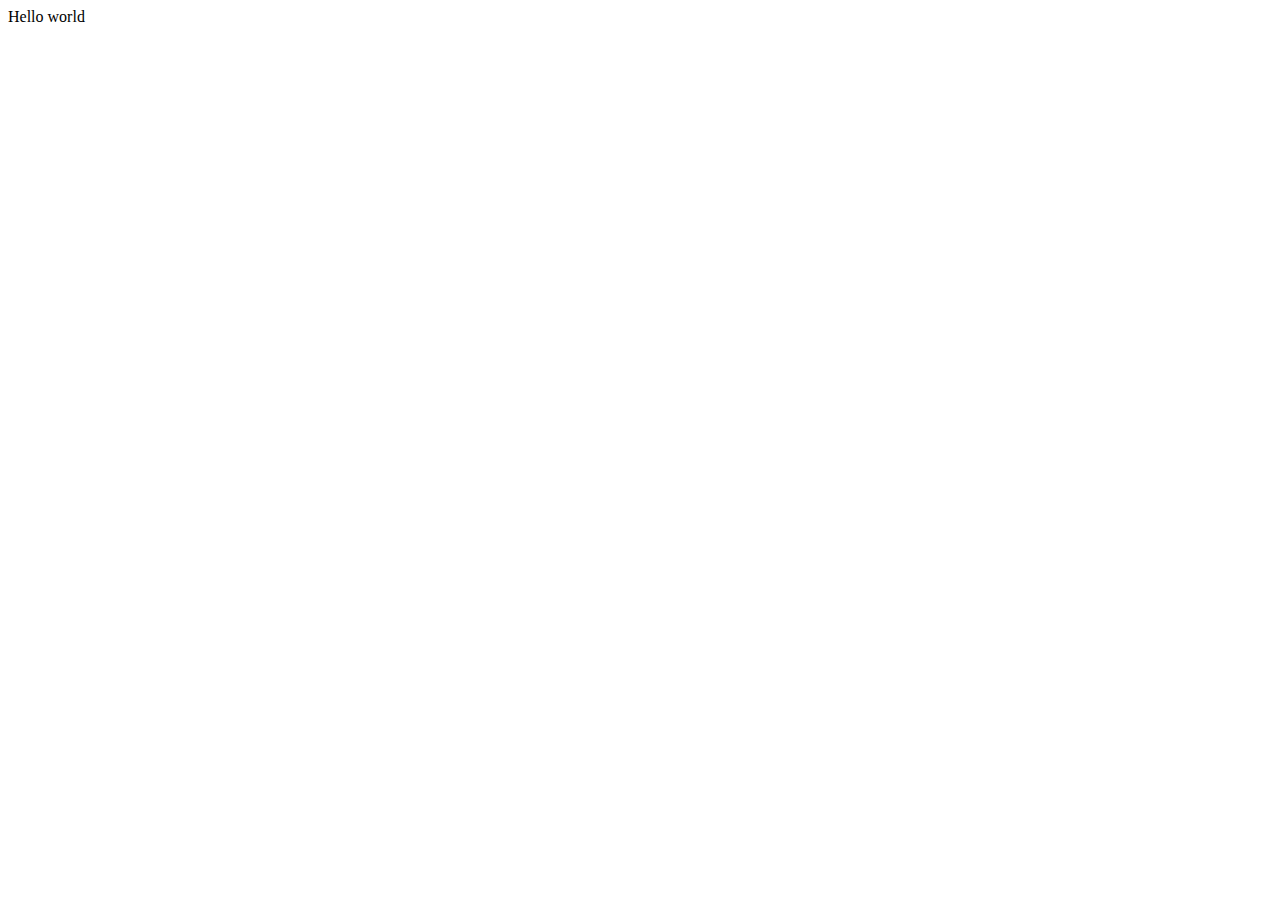
==== online-zoo/index.html @ b56c7d09 "fix: add pug + scss structure" ====
<!DOCTYPE html><html lang="en"><head><meta charset="UTF-8"><meta http-equiv="X-UA-Compatible" content="IE=edge"><meta name="viewport" content="width=device-width, initial-scale=1.0"><title>PetStory</title></head><body><div class="hello">Hello world</div></body></html>
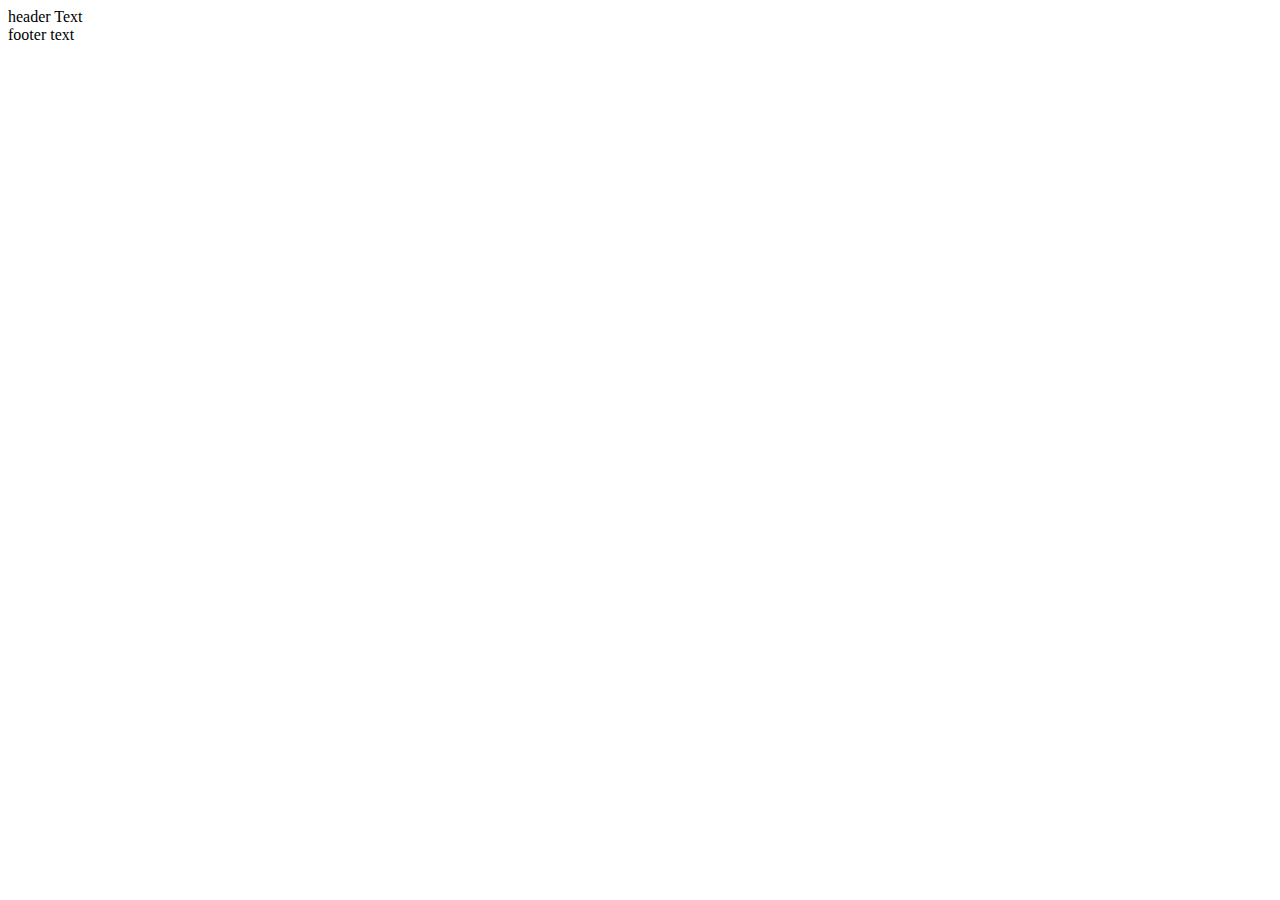
==== commit 3a5c3f9b: "feat: create header" ====
--- a/online-zoo/index.html
+++ b/online-zoo/index.html
@@ -1 +1 @@
-<!DOCTYPE html><html lang="en"><head><meta charset="UTF-8"><meta http-equiv="X-UA-Compatible" content="IE=edge"><meta name="viewport" content="width=device-width, initial-scale=1.0"><title>PetStory</title></head><body><div class="hello">Hello world</div></body></html>+<!DOCTYPE html><html lang="en"><head><meta charset="UTF-8"><meta http-equiv="X-UA-Compatible" content="IE=edge"><meta name="viewport" content="width=device-width, initial-scale=1.0"><title>PetStory</title></head><body><header><div>header Text</div></header><footer><div>footer text</div></footer></body></html>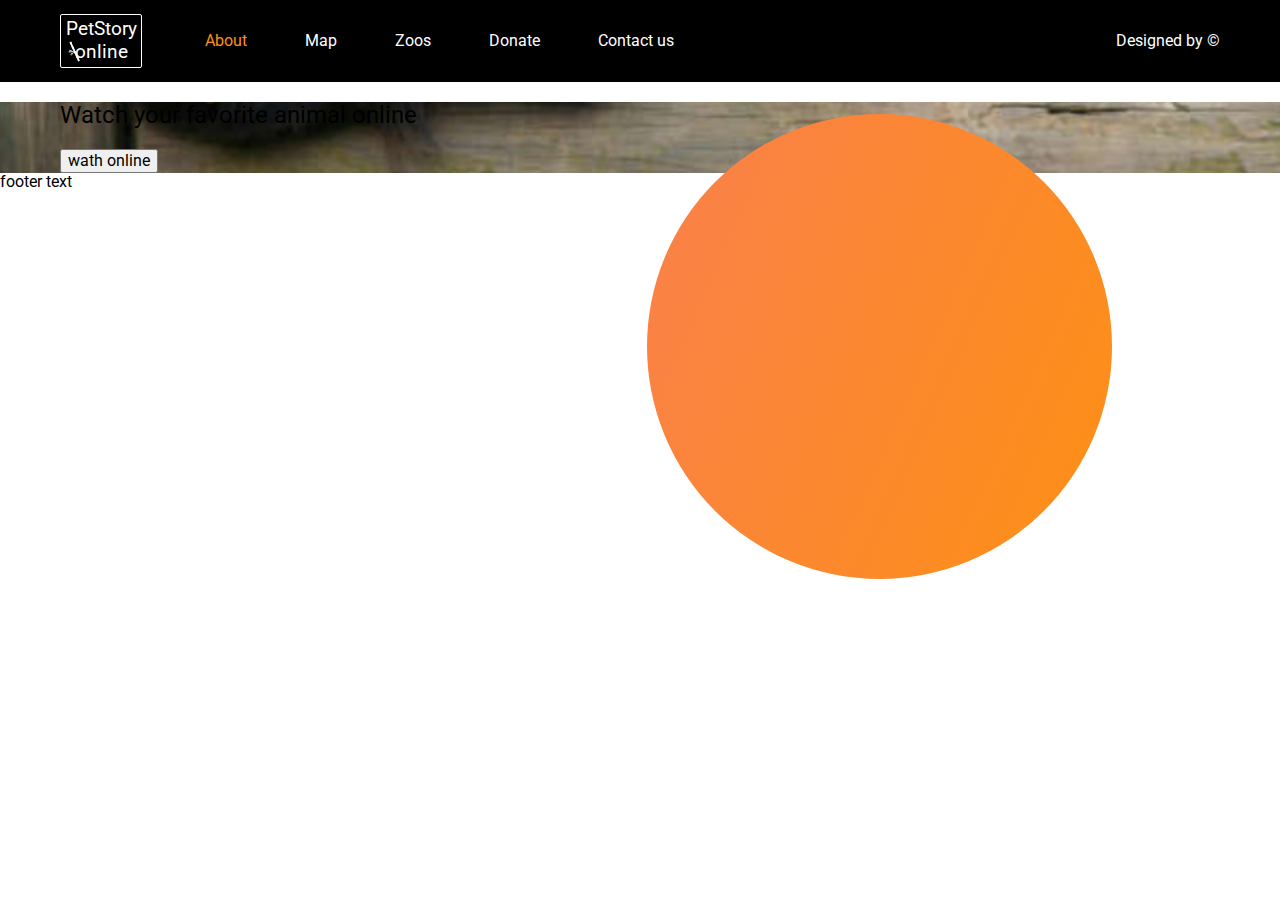
==== commit d8e5a91a: "feat: add links to header" ====
--- a/online-zoo/index.html
+++ b/online-zoo/index.html
@@ -1 +1 @@
-<!DOCTYPE html><html lang="en"><head><meta charset="UTF-8"><meta http-equiv="X-UA-Compatible" content="IE=edge"><meta name="viewport" content="width=device-width, initial-scale=1.0"><title>PetStory</title></head><body><header><div>header Text</div></header><footer><div>footer text</div></footer></body></html>+<!DOCTYPE html><html lang="en"><head><meta charset="UTF-8"><meta http-equiv="X-UA-Compatible" content="IE=edge"><meta name="viewport" content="width=device-width, initial-scale=1.0"><title>PetStory</title><link rel="stylesheet" href="/online-zoo/styles/normalize.css"><link rel="stylesheet" href="/online-zoo/styles/style.min.css"></head><body><header class="header"><div class="header-container"><h1 class="logo"><a class="logo-link" href="/online-zoo/index.html"> PetStory online</a></h1><nav class="nav"><ul class="nav-list"><li class="nav-item"><a class="nav-link active-nav-link" href="/online-zoo/pages/main/main.html">About</a></li><li class="nav-item"><a class="nav-link" href="">Map</a></li><li class="nav-item"><a class="nav-link" href="">Zoos</a></li><li class="nav-item"><a class="nav-link" href="/online-zoo/pages/donate/donate.html">Donate</a></li><li class="nav-item"><a class="nav-link" href="">Contact us</a></li></ul></nav><a class="designed-link" href="https://www.figma.com/file/jfEFwkXVj1WRq7sUHDr8os/PetStory-online" target="_blank">Designed by ©</a></div></header><main class="main"><section class="main-screen"><div class="container"><div class="back-circle"></div><h2 class="promo">Watch your favorite animal online</h2><button class="btn">wath online</button></div></section></main><footer><div>footer text</div></footer></body></html>--- a/online-zoo/styles/style.min.css
+++ b/online-zoo/styles/style.min.css
@@ -0,0 +1 @@
+@import"https://fonts.googleapis.com/css2?family=Roboto:wght@300;400;500;700&display=swap";.header{background-color:#000;color:#fff}.header-container{display:flex;align-items:center;max-width:1160px;margin:0 auto}.logo{position:relative;max-width:82px;margin:14px 0;margin-right:63px;padding:3px 4.5px;border:1px solid #fff;border-radius:2px;font-size:19px;line-height:120%;text-align:center;background-image:url(../assets/img/bamboo.svg);background-repeat:no-repeat;background-position:left 7px bottom 5px}.logo .logo-link{text-decoration:none;color:#fff}.logo .logo-link::after{position:absolute;content:"";top:0;bottom:0;right:0;left:0}.nav-list{display:flex;list-style:none;padding:0;margin:0}.nav-list .nav-item{margin-right:58px}.nav-list .nav-link{text-decoration:none;color:#fff}.nav-list .nav-link.active-nav-link{color:#fe9013}.nav-list .nav-link:active{color:#fe9013}.designed-link{flex-grow:1;text-align:right;text-decoration:none;color:#fff}.designed-link:active{color:#fe9013}.main-screen{background-image:url(../assets/img/GiantPanda.jpg);background-repeat:no-repeat;background-position:center bottom}.main-screen .container{margin:0 auto;max-width:1160px;position:relative}.main-screen .back-circle{position:absolute;width:465px;height:465px;border-radius:50%;right:108px;top:12px;background:linear-gradient(113.96deg, #F9804B 1.49%, #FE9013 101.44%)}*{font-family:"Roboto",sans-serif;font-style:normal;font-weight:400;box-sizing:border-box}/*# sourceMappingURL=style.min.css.map */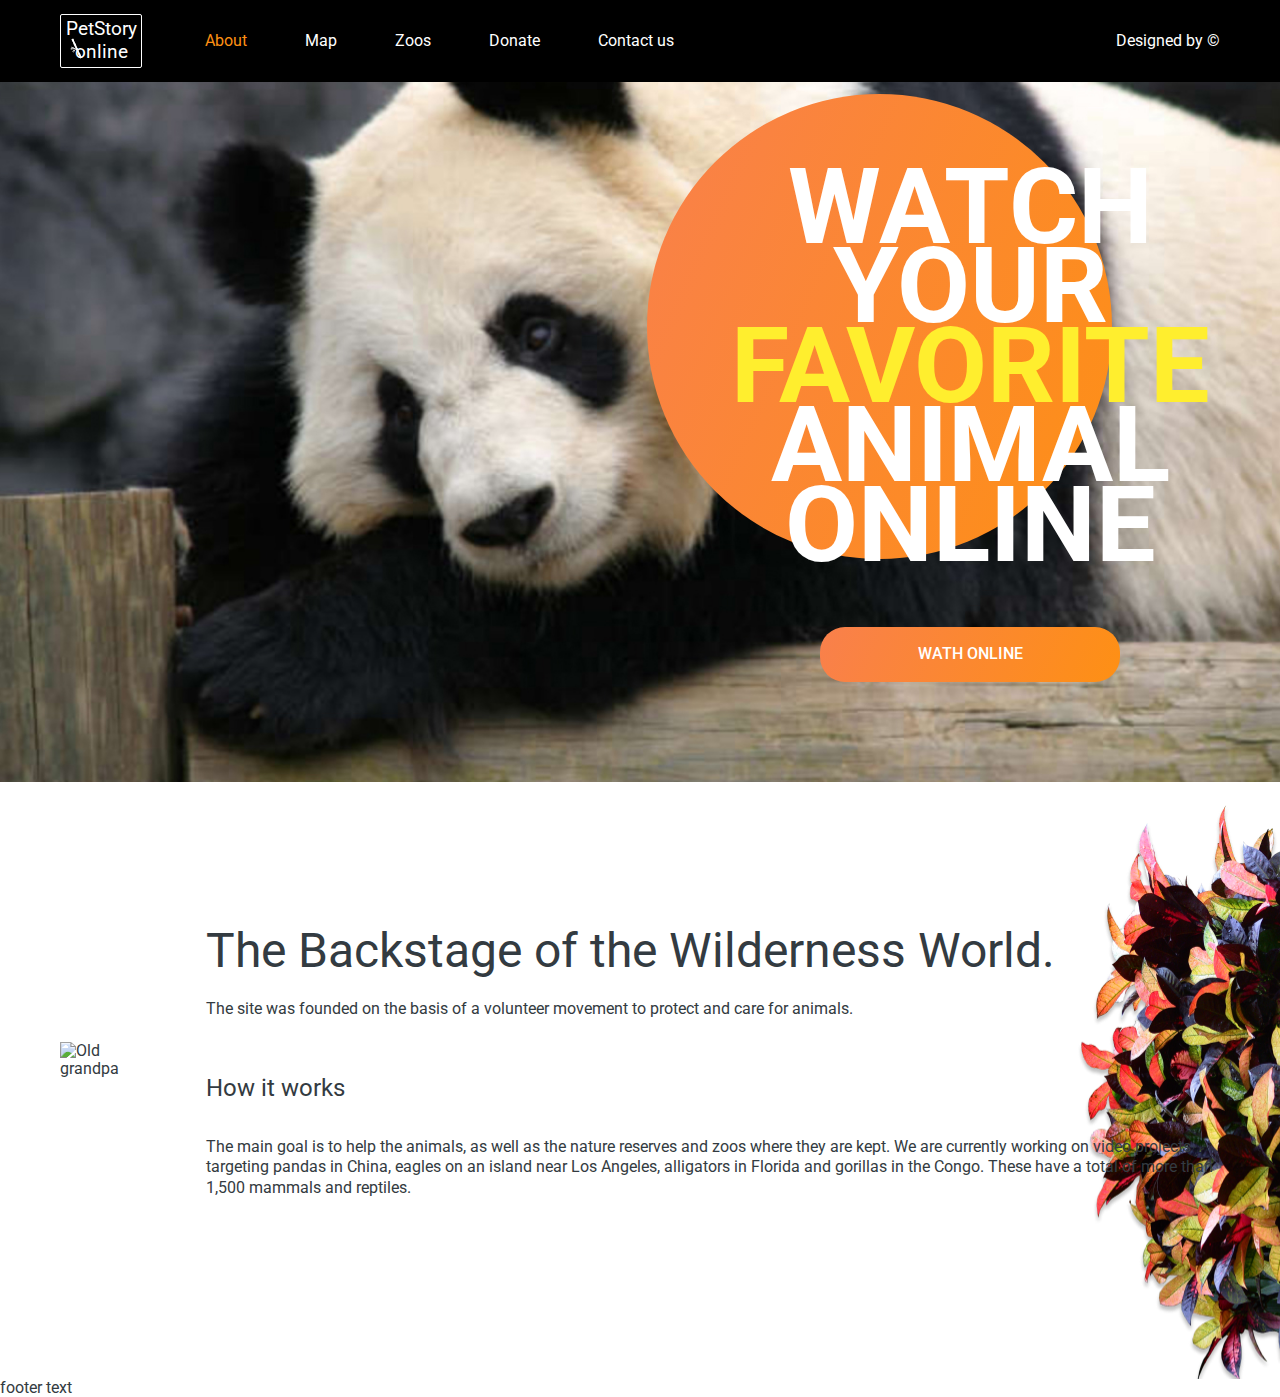
==== commit de7a898e: "feat: add history block" ====
--- a/online-zoo/index.html
+++ b/online-zoo/index.html
@@ -1 +1 @@
-<!DOCTYPE html><html lang="en"><head><meta charset="UTF-8"><meta http-equiv="X-UA-Compatible" content="IE=edge"><meta name="viewport" content="width=device-width, initial-scale=1.0"><title>PetStory</title><link rel="stylesheet" href="/online-zoo/styles/normalize.css"><link rel="stylesheet" href="/online-zoo/styles/style.min.css"></head><body><header class="header"><div class="header-container"><h1 class="logo"><a class="logo-link" href="/online-zoo/index.html"> PetStory online</a></h1><nav class="nav"><ul class="nav-list"><li class="nav-item"><a class="nav-link active-nav-link" href="/online-zoo/pages/main/main.html">About</a></li><li class="nav-item"><a class="nav-link" href="">Map</a></li><li class="nav-item"><a class="nav-link" href="">Zoos</a></li><li class="nav-item"><a class="nav-link" href="/online-zoo/pages/donate/donate.html">Donate</a></li><li class="nav-item"><a class="nav-link" href="">Contact us</a></li></ul></nav><a class="designed-link" href="https://www.figma.com/file/jfEFwkXVj1WRq7sUHDr8os/PetStory-online" target="_blank">Designed by ©</a></div></header><main class="main"><section class="main-screen"><div class="container"><div class="back-circle"></div><h2 class="promo">Watch your favorite animal online</h2><button class="btn">wath online</button></div></section></main><footer><div>footer text</div></footer></body></html>+<!DOCTYPE html><html lang="en"><head><meta charset="UTF-8"><meta http-equiv="X-UA-Compatible" content="IE=edge"><meta name="viewport" content="width=device-width, initial-scale=1.0"><title>PetStory</title><link rel="stylesheet" href="/online-zoo/styles/normalize.css"><link rel="stylesheet" href="/online-zoo/styles/style.min.css"></head><body><header class="header"><div class="header-container"><h1 class="logo"><a class="logo-link" href="/online-zoo/index.html"> PetStory online</a></h1><nav class="nav"><ul class="nav-list"><li class="nav-item"><a class="nav-link active-nav-link" href="/online-zoo/pages/main/main.html">About</a></li><li class="nav-item"><a class="nav-link" href="">Map</a></li><li class="nav-item"><a class="nav-link" href="">Zoos</a></li><li class="nav-item"><a class="nav-link" href="/online-zoo/pages/donate/donate.html">Donate</a></li><li class="nav-item"><a class="nav-link" href="">Contact us</a></li></ul></nav><a class="designed-link" href="https://www.figma.com/file/jfEFwkXVj1WRq7sUHDr8os/PetStory-online" target="_blank">Designed by ©</a></div></header><main class="main"><section class="main-screen"><div class="container"><div class="back-circle"></div><div class="right-side"><h2 class="promo">Watch your <span class="extra-promo">favorite</span> animal online</h2><button class="btn">wath online</button></div></div></section><section class="history-screen"><div class="container"><img class="history-img flex-elem" src="" alt="Old grandpa"><div class="description flex-elem"><h2>The Backstage of the Wilderness World.</h2><p>The site was founded on the basis of a volunteer movement to protect and care for animals.</p><h3>How it works</h3><p>The main goal is to help the animals, as well as the nature reserves and zoos where they are kept. We are currently working on video projects targeting pandas in China, eagles on an island near Los Angeles, alligators in Florida and gorillas in the Congo. These have a total of more than 1,500 mammals and reptiles.</p></div></div></section></main><footer><div>footer text</div></footer></body></html>--- a/online-zoo/styles/style.min.css
+++ b/online-zoo/styles/style.min.css
@@ -1 +1 @@
-@import"https://fonts.googleapis.com/css2?family=Roboto:wght@300;400;500;700&display=swap";.header{background-color:#000;color:#fff}.header-container{display:flex;align-items:center;max-width:1160px;margin:0 auto}.logo{position:relative;max-width:82px;margin:14px 0;margin-right:63px;padding:3px 4.5px;border:1px solid #fff;border-radius:2px;font-size:19px;line-height:120%;text-align:center;background-image:url(../assets/img/bamboo.svg);background-repeat:no-repeat;background-position:left 7px bottom 5px}.logo .logo-link{text-decoration:none;color:#fff}.logo .logo-link::after{position:absolute;content:"";top:0;bottom:0;right:0;left:0}.nav-list{display:flex;list-style:none;padding:0;margin:0}.nav-list .nav-item{margin-right:58px}.nav-list .nav-link{text-decoration:none;color:#fff}.nav-list .nav-link.active-nav-link{color:#fe9013}.nav-list .nav-link:active{color:#fe9013}.designed-link{flex-grow:1;text-align:right;text-decoration:none;color:#fff}.designed-link:active{color:#fe9013}.main-screen{background-image:url(../assets/img/GiantPanda.jpg);background-repeat:no-repeat;background-position:center bottom}.main-screen .container{margin:0 auto;max-width:1160px;position:relative}.main-screen .back-circle{position:absolute;width:465px;height:465px;border-radius:50%;right:108px;top:12px;background:linear-gradient(113.96deg, #F9804B 1.49%, #FE9013 101.44%)}*{font-family:"Roboto",sans-serif;font-style:normal;font-weight:400;box-sizing:border-box}/*# sourceMappingURL=style.min.css.map */+@import"https://fonts.googleapis.com/css2?family=Roboto:wght@300;400;500;700&display=swap";.header{background-color:#000;color:#fff}.header-container{display:flex;align-items:center;max-width:1160px;margin:0 auto}.logo{position:relative;max-width:82px;margin:14px 0;margin-right:63px;padding:3px 4.5px;border:1px solid #fff;border-radius:2px;font-size:19px;line-height:120%;text-align:center;background-image:url(../assets/img/bamboo.svg);background-repeat:no-repeat;background-position:left 9px bottom 8px}.logo .logo-link{text-decoration:none;color:#fff}.logo .logo-link::after{position:absolute;content:"";top:0;bottom:0;right:0;left:0}.nav-list{display:flex;list-style:none;padding:0;margin:0}.nav-list .nav-item{margin-right:58px}.nav-list .nav-link{text-decoration:none;color:#fff}.nav-list .nav-link.active-nav-link{color:#fe9013}.nav-list .nav-link:active{color:#fe9013}.designed-link{flex-grow:1;text-align:right;text-decoration:none;color:#fff}.designed-link:active{color:#fe9013}.main-screen{background-image:url(../assets/img/GiantPanda.jpg);background-repeat:no-repeat;background-position:center bottom;background-size:cover}.main-screen .container{margin:0 auto;padding-top:86px;max-width:1160px;position:relative}.main-screen .back-circle{position:absolute;width:465px;height:465px;border-radius:50%;right:108px;top:12px;background:linear-gradient(113.96deg, #F9804B 1.49%, #FE9013 101.44%)}.main-screen .right-side{margin:0 0 0 auto;width:500px;display:flex;flex-direction:column;align-items:center}.main-screen .promo{margin:0;margin-bottom:62px;position:relative;font-weight:700;font-size:106px;line-height:75%;text-align:center;text-transform:uppercase;color:#fff}.main-screen .promo .extra-promo{color:#ffee2e;font-weight:700}.main-screen .btn{width:300px;margin-bottom:100px;padding:16px;background:linear-gradient(113.96deg, #F9804B 1.49%, #FE9013 101.44%);border:none;border-radius:25px;font-weight:500;font-size:16px;line-height:140%;text-transform:uppercase;color:#fff}.main-screen .btn:hover{cursor:pointer;background:#e47209}.main-screen .btn:active{background:#4b9200}.main-screen .btn:disabled{background:#767474}.history-screen{background-image:url(../assets/img/flower_foto1.png);background-repeat:no-repeat;background-position:right 12px;background-size:auto;padding:140px 0 180px 0}.history-screen .container{margin:0 auto;max-width:1160px;display:flex;justify-content:space-between;align-items:center}.history-screen .history-img{max-width:609px;margin-right:87px}.history-screen .description h2{margin:0;margin-bottom:20px;font-size:48px;line-height:120%}.history-screen .description p{margin:0;font-size:16px;line-height:130%}.history-screen .description p.more-text{line-height:140%}.history-screen .description h3{margin:0;margin-top:54px;margin-bottom:34px;font-size:24px;line-height:120%}*{font-family:"Roboto",sans-serif;font-style:normal;font-weight:400;color:#333b41;box-sizing:border-box}/*# sourceMappingURL=style.min.css.map */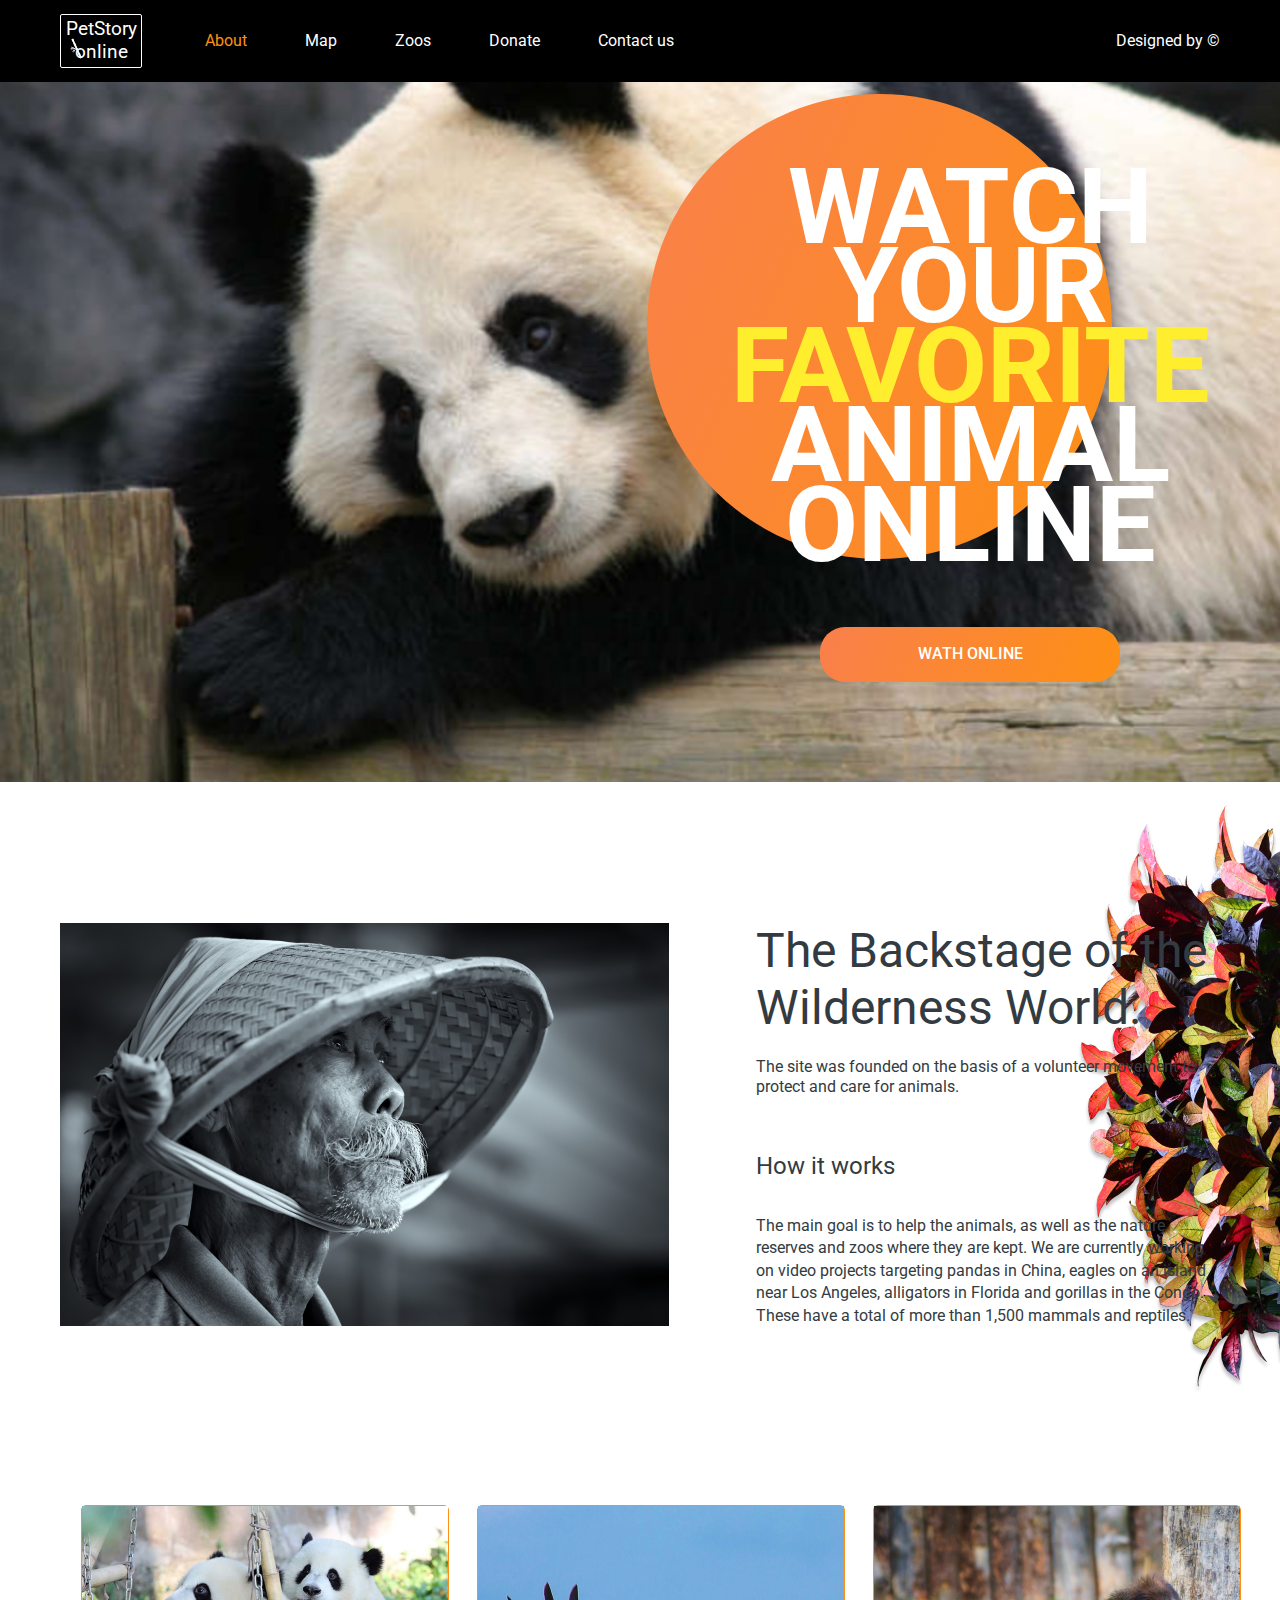
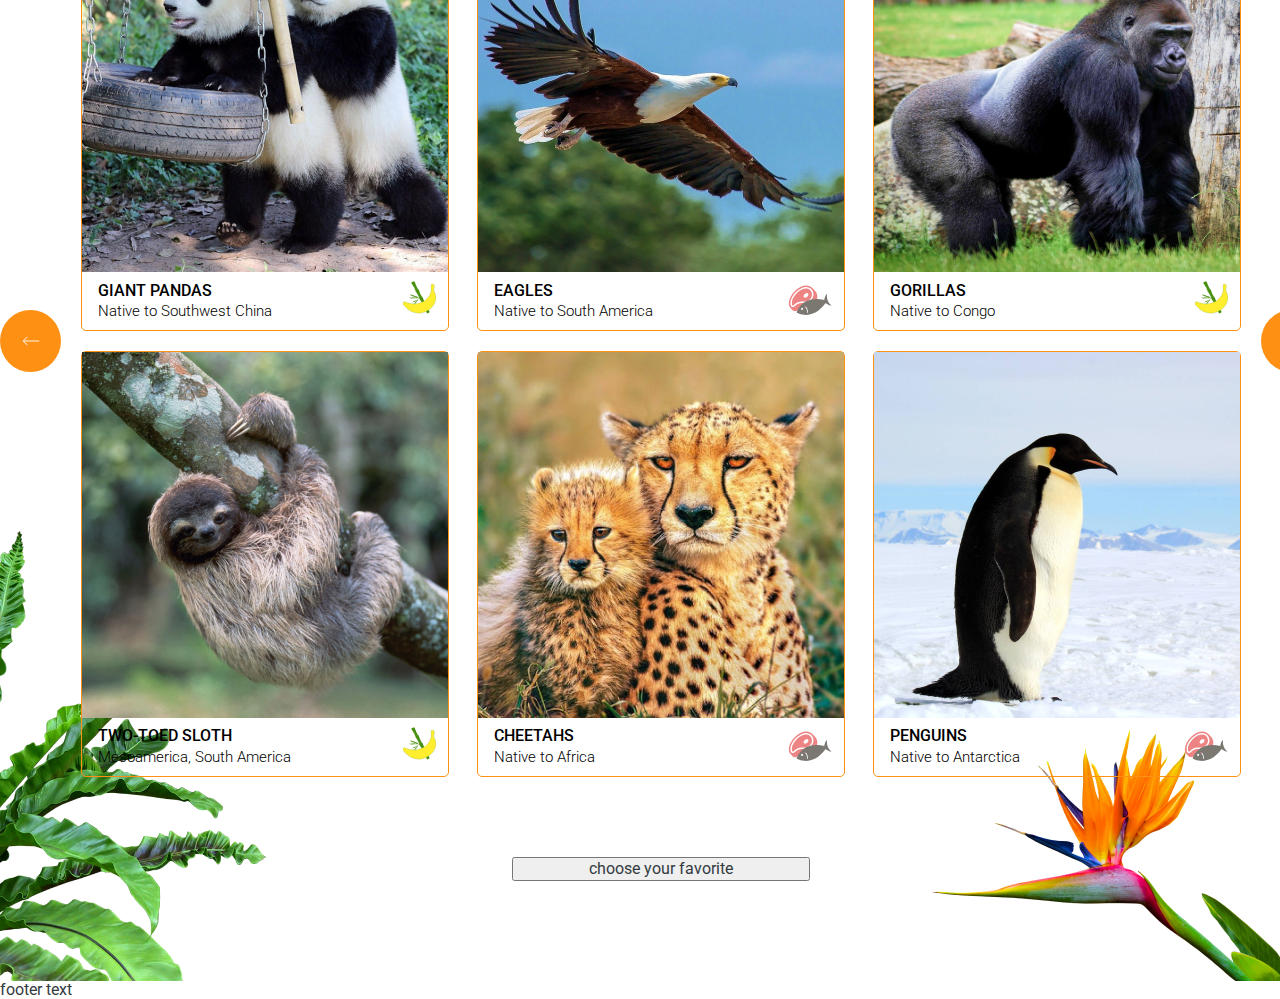
==== commit 3933d6a3: "feat: create pick & feed section" ====
--- a/online-zoo/index.html
+++ b/online-zoo/index.html
@@ -1 +1 @@
-<!DOCTYPE html><html lang="en"><head><meta charset="UTF-8"><meta http-equiv="X-UA-Compatible" content="IE=edge"><meta name="viewport" content="width=device-width, initial-scale=1.0"><title>PetStory</title><link rel="stylesheet" href="/online-zoo/styles/normalize.css"><link rel="stylesheet" href="/online-zoo/styles/style.min.css"></head><body><header class="header"><div class="header-container"><h1 class="logo"><a class="logo-link" href="/online-zoo/index.html"> PetStory online</a></h1><nav class="nav"><ul class="nav-list"><li class="nav-item"><a class="nav-link active-nav-link" href="/online-zoo/pages/main/main.html">About</a></li><li class="nav-item"><a class="nav-link" href="">Map</a></li><li class="nav-item"><a class="nav-link" href="">Zoos</a></li><li class="nav-item"><a class="nav-link" href="/online-zoo/pages/donate/donate.html">Donate</a></li><li class="nav-item"><a class="nav-link" href="">Contact us</a></li></ul></nav><a class="designed-link" href="https://www.figma.com/file/jfEFwkXVj1WRq7sUHDr8os/PetStory-online" target="_blank">Designed by ©</a></div></header><main class="main"><section class="main-screen"><div class="container"><div class="back-circle"></div><div class="right-side"><h2 class="promo">Watch your <span class="extra-promo">favorite</span> animal online</h2><button class="btn">wath online</button></div></div></section><section class="history-screen"><div class="container"><img class="history-img flex-elem" src="" alt="Old grandpa"><div class="description flex-elem"><h2>The Backstage of the Wilderness World.</h2><p>The site was founded on the basis of a volunteer movement to protect and care for animals.</p><h3>How it works</h3><p>The main goal is to help the animals, as well as the nature reserves and zoos where they are kept. We are currently working on video projects targeting pandas in China, eagles on an island near Los Angeles, alligators in Florida and gorillas in the Congo. These have a total of more than 1,500 mammals and reptiles.</p></div></div></section></main><footer><div>footer text</div></footer></body></html>+<!DOCTYPE html><html lang="en"><head><meta charset="UTF-8"><meta http-equiv="X-UA-Compatible" content="IE=edge"><meta name="viewport" content="width=device-width, initial-scale=1.0"><title>PetStory</title><link rel="stylesheet" href="/online-zoo/styles/normalize.css"><link rel="stylesheet" href="/online-zoo/styles/style.min.css"></head><body><header class="header"><div class="header-container"><h1 class="logo"><a class="logo-link" href="/online-zoo/index.html"> PetStory online</a></h1><nav class="nav"><ul class="nav-list"><li class="nav-item"><a class="nav-link active-nav-link" href="/online-zoo/pages/main/main.html">About</a></li><li class="nav-item"><a class="nav-link" href="">Map</a></li><li class="nav-item"><a class="nav-link" href="">Zoos</a></li><li class="nav-item"><a class="nav-link" href="/online-zoo/pages/donate/donate.html">Donate</a></li><li class="nav-item"><a class="nav-link" href="">Contact us</a></li></ul></nav><a class="designed-link" href="https://www.figma.com/file/jfEFwkXVj1WRq7sUHDr8os/PetStory-online" target="_blank">Designed by ©</a></div></header><main class="main"><section class="main-screen"><div class="container"><div class="back-circle"></div><div class="right-side"><h2 class="promo">Watch your <span class="extra-promo">favorite</span> animal online</h2><button class="btn">wath online</button></div></div></section><section class="history-screen"><div class="container"><img class="history-img" src="/online-zoo/assets/img/grandpa.jpg" alt="Old grandpa"><div class="description"><h2>The Backstage of the Wilderness World.</h2><p>The site was founded on the basis of a volunteer movement to protect and care for animals.</p><h3>How it works</h3><p class="more-text">The main goal is to help the animals, as well as the nature reserves and zoos where they are kept. We are currently working on video projects targeting pandas in China, eagles on an island near Los Angeles, alligators in Florida and gorillas in the Congo. These have a total of more than 1,500 mammals and reptiles.</p></div></div></section><section class="pets"><div class="left-back-img"></div><div class="right-back-img"></div><div class="container"><div class="pets-slider"><button class="left-slider-arrow slider-arrow"></button><ul class="pets-list"><li class="pet-card"><img class="pet-img pet-img-1" src="/online-zoo/assets/img/img1.jpg" alt="Giant Pandas"><div class="pet-info"><div class="pet-descr"><div class="pet-name">giant Pandas</div><div class="pet-place">Native to Southwest China</div></div><div class="pet-icon banana-icon"></div></div><div class="pop-up"><div class="name">Giant Pandas</div><div class="place">Southwest China</div><btn class="watch">Whatch online</btn></div></li><li class="pet-card"><img class="pet-img pet-img-1" src="/online-zoo/assets/img/img2.jpg" alt="Giant Pandas"><div class="pet-info"><div class="pet-descr"><div class="pet-name">Eagles</div><div class="pet-place">Native to South America</div></div><div class="pet-icon meat-icon"></div></div><div class="pop-up"><div class="name">Eagles</div><div class="place">South America</div><btn class="watch">Whatch online</btn></div></li><li class="pet-card"><img class="pet-img pet-img-1" src="/online-zoo/assets/img/img3.jpg" alt="Giant Pandas"><div class="pet-info"><div class="pet-descr"><div class="pet-name">Gorillas</div><div class="pet-place">Native to Congo</div></div><div class="pet-icon banana-icon"></div></div><div class="pop-up"><div class="name">Gorillas</div><div class="place">Congo</div><btn class="watch">Whatch online</btn></div></li><li class="pet-card"><img class="pet-img pet-img-1" src="/online-zoo/assets/img/img4.jpg" alt="Giant Pandas"><div class="pet-info"><div class="pet-descr"><div class="pet-name">Two-toed Sloth</div><div class="pet-place">Mesoamerica, South America</div></div><div class="pet-icon banana-icon"></div></div><div class="pop-up"><div class="name">Two-toed Sloth</div><div class="place">South America</div><btn class="watch">Whatch online</btn></div></li><li class="pet-card"><img class="pet-img pet-img-1" src="/online-zoo/assets/img/img5.jpg" alt="Giant Pandas"><div class="pet-info"><div class="pet-descr"><div class="pet-name">cheetahs</div><div class="pet-place">Native to Africa</div></div><div class="pet-icon meat-icon"></div></div><div class="pop-up"><div class="name">cheetahs</div><div class="place">Africa</div><btn class="watch">Whatch online</btn></div></li><li class="pet-card"><img class="pet-img pet-img-1" src="/online-zoo/assets/img/img6.jpg" alt="Giant Pandas"><div class="pet-info"><div class="pet-descr"><div class="pet-name">Penguins</div><div class="pet-place">Native to Antarctica</div></div><div class="pet-icon meat-icon"></div></div><div class="pop-up"><div class="name">Penguins</div><div class="place">Antarctica</div><btn class="watch">Whatch online</btn></div></li></ul><button class="right-slider-arrow slider-arrow"></button></div><button class="choose-fav">choose your favorite</button></div></section></main><footer><div>footer text</div></footer></body></html>--- a/online-zoo/styles/style.min.css
+++ b/online-zoo/styles/style.min.css
@@ -1 +1 @@
-@import"https://fonts.googleapis.com/css2?family=Roboto:wght@300;400;500;700&display=swap";.header{background-color:#000;color:#fff}.header-container{display:flex;align-items:center;max-width:1160px;margin:0 auto}.logo{position:relative;max-width:82px;margin:14px 0;margin-right:63px;padding:3px 4.5px;border:1px solid #fff;border-radius:2px;font-size:19px;line-height:120%;text-align:center;background-image:url(../assets/img/bamboo.svg);background-repeat:no-repeat;background-position:left 9px bottom 8px}.logo .logo-link{text-decoration:none;color:#fff}.logo .logo-link::after{position:absolute;content:"";top:0;bottom:0;right:0;left:0}.nav-list{display:flex;list-style:none;padding:0;margin:0}.nav-list .nav-item{margin-right:58px}.nav-list .nav-link{text-decoration:none;color:#fff}.nav-list .nav-link.active-nav-link{color:#fe9013}.nav-list .nav-link:active{color:#fe9013}.designed-link{flex-grow:1;text-align:right;text-decoration:none;color:#fff}.designed-link:active{color:#fe9013}.main-screen{background-image:url(../assets/img/GiantPanda.jpg);background-repeat:no-repeat;background-position:center bottom;background-size:cover}.main-screen .container{margin:0 auto;padding-top:86px;max-width:1160px;position:relative}.main-screen .back-circle{position:absolute;width:465px;height:465px;border-radius:50%;right:108px;top:12px;background:linear-gradient(113.96deg, #F9804B 1.49%, #FE9013 101.44%)}.main-screen .right-side{margin:0 0 0 auto;width:500px;display:flex;flex-direction:column;align-items:center}.main-screen .promo{margin:0;margin-bottom:62px;position:relative;font-weight:700;font-size:106px;line-height:75%;text-align:center;text-transform:uppercase;color:#fff}.main-screen .promo .extra-promo{color:#ffee2e;font-weight:700}.main-screen .btn{width:300px;margin-bottom:100px;padding:16px;background:linear-gradient(113.96deg, #F9804B 1.49%, #FE9013 101.44%);border:none;border-radius:25px;font-weight:500;font-size:16px;line-height:140%;text-transform:uppercase;color:#fff}.main-screen .btn:hover{cursor:pointer;background:#e47209}.main-screen .btn:active{background:#4b9200}.main-screen .btn:disabled{background:#767474}.history-screen{background-image:url(../assets/img/flower_foto1.png);background-repeat:no-repeat;background-position:right 12px;background-size:auto;padding:140px 0 180px 0}.history-screen .container{margin:0 auto;max-width:1160px;display:flex;justify-content:space-between;align-items:center}.history-screen .history-img{max-width:609px;margin-right:87px}.history-screen .description h2{margin:0;margin-bottom:20px;font-size:48px;line-height:120%}.history-screen .description p{margin:0;font-size:16px;line-height:130%}.history-screen .description p.more-text{line-height:140%}.history-screen .description h3{margin:0;margin-top:54px;margin-bottom:34px;font-size:24px;line-height:120%}*{font-family:"Roboto",sans-serif;font-style:normal;font-weight:400;color:#333b41;box-sizing:border-box}/*# sourceMappingURL=style.min.css.map */+@import"https://fonts.googleapis.com/css2?family=Roboto:wght@300;400;500;700&display=swap";.header{background-color:#000;color:#fff}.header-container{display:flex;align-items:center;max-width:1160px;margin:0 auto}.logo{position:relative;max-width:82px;margin:14px 0;margin-right:63px;padding:3px 4.5px;border:1px solid #fff;border-radius:2px;font-size:19px;line-height:120%;text-align:center;background-image:url(../assets/img/bamboo.svg);background-repeat:no-repeat;background-position:left 9px bottom 8px}.logo .logo-link{text-decoration:none;color:#fff}.logo .logo-link::after{position:absolute;content:"";top:0;bottom:0;right:0;left:0}.nav-list{display:flex;list-style:none;padding:0;margin:0}.nav-list .nav-item{margin-right:58px}.nav-list .nav-link{text-decoration:none;color:#fff}.nav-list .nav-link.active-nav-link{color:#fe9013}.nav-list .nav-link:active{color:#fe9013}.designed-link{flex-grow:1;text-align:right;text-decoration:none;color:#fff}.designed-link:active{color:#fe9013}.btn{background:linear-gradient(113.96deg, #F9804B 1.49%, #FE9013 101.44%);border:none;border-radius:25px;padding:16px;font-weight:500;font-size:16px;line-height:140%;text-transform:uppercase;color:#fff}.btn:hover{cursor:pointer;background:#e47209}.btn:active{background:#4b9200}.btn:disabled{background:#767474}.main-screen{background-image:url(../assets/img/GiantPanda.jpg);background-repeat:no-repeat;background-position:center bottom;background-size:cover}.main-screen .container{margin:0 auto;padding-top:86px;max-width:1160px;position:relative}.main-screen .back-circle{position:absolute;width:465px;height:465px;border-radius:50%;right:108px;top:12px;background:linear-gradient(113.96deg, #F9804B 1.49%, #FE9013 101.44%)}.main-screen .right-side{margin:0 0 0 auto;width:500px;display:flex;flex-direction:column;align-items:center}.main-screen .promo{margin:0;margin-bottom:62px;position:relative;font-weight:700;font-size:106px;line-height:75%;text-align:center;text-transform:uppercase;color:#fff}.main-screen .promo .extra-promo{color:#ffee2e;font-weight:700}.main-screen .btn{width:300px;margin-bottom:100px}.history-screen{background-image:url(../assets/img/flower_foto1.png);background-repeat:no-repeat;background-position:right 12px;background-size:auto;padding:140px 0 178px 0}.history-screen .container{margin:0 auto;max-width:1160px;display:flex;justify-content:space-between;align-items:center}.history-screen .history-img{max-width:609px;margin-right:87px}.history-screen .description h2{margin:0;margin-bottom:20px;font-size:48px;line-height:120%}.history-screen .description p{margin:0;font-size:16px;line-height:130%}.history-screen .description p.more-text{line-height:140%}.history-screen .description h3{margin:0;margin-top:54px;margin-bottom:34px;font-size:24px;line-height:120%}.pets{position:relative}.pets .left-back-img{position:absolute;width:100%;height:100%;background-image:url(../assets/img/palm_foto.png);background-repeat:no-repeat;background-position:left bottom}.pets .right-back-img{position:absolute;width:100%;height:100%;background-image:url(../assets/img/strelitzia.png);background-repeat:no-repeat;background-position:right bottom}.pets .container{position:relative;width:1322px;margin:0 auto;display:flex;flex-direction:column;align-items:center}.pets .pets-slider{width:100%;margin-bottom:60px;display:flex;align-items:center}.pets .slider-arrow{width:62px;height:62px;margin-bottom:20px;border-radius:50%;border:none;background-color:#fe9013}.pets .slider-arrow:hover{cursor:pointer}.pets .slider-arrow:active{background-color:#4b9200}.pets .slider-arrow.left-slider-arrow{margin-right:20px;background-image:url(../assets/img/left-arrow.svg);background-repeat:no-repeat;background-position:center center}.pets .slider-arrow.right-slider-arrow{margin-left:20px;background-image:url(../assets/img/right-arrow.svg);background-repeat:no-repeat;background-position:center center}.pets .pets-list{max-width:1160px;list-style:none;margin:0;padding:0;flex-grow:1;display:flex;justify-content:space-between;flex-wrap:wrap}.pets .pet-card{position:relative;border:1px solid #fe9013;flex:calc(33% - 30px) 0 1;margin-bottom:20px;border-radius:5px}.pets .pet-card .pop-up{position:absolute;display:none;z-index:10;padding:11px;bottom:60px;left:20px;background-color:#fff;border:2px solid #000;border-radius:5px;filter:drop-shadow(0px 0px 10px rgba(0, 0, 0, 0.5));font-weight:400;font-size:16px;line-height:140%;color:#000}.pets .pet-card .pop-up .place{margin-bottom:13px}.pets .pet-card .pop-up .watch{background:#f1f3f2;border-radius:5px;padding:4px 17px;font-weight:400;font-size:16px;line-height:140%;color:#4b9200}.pets .pet-card .pop-up .watch:hover{background:#c9f0dd}.pets .pet-card:hover{cursor:pointer}.pets .pet-card:hover .pet-img{border-radius:5px;transform:scale(1.1)}.pets .pet-card:hover .pet-info{display:none}.pets .pet-card:hover .pop-up{display:block;bottom:-40px}.pets .pet-info{padding:3px 12px 10px 16px;display:flex;justify-content:space-between;align-items:center}.pets .pet-info .pet-name{font-weight:500;font-size:16px;line-height:140%;text-transform:uppercase;color:#000}.pets .pet-info .pet-place{font-weight:300;font-size:15px;line-height:120%;color:#000}.pets .pet-info .pet-icon{width:50px;height:38px}.pets .pet-info .banana-icon{background-image:url(../assets/img/banana-icon.svg);background-repeat:no-repeat;background-position:right top}.pets .pet-info .meat-icon{background-image:url(../assets/img/meat-icon.svg);background-repeat:no-repeat;background-position:right center}.pets .choose-fav{min-width:298px;margin-bottom:100px}.pick-feed{background:linear-gradient(315.75deg, rgba(254, 210, 144, 0.7) 30.06%, #FEBDAB 100.95%, rgba(254, 210, 144, 0.7) 106.36%),linear-gradient(315.75deg, rgba(254, 189, 171, 0.74) 30.06%, rgba(243, 169, 248, 0.66) 50.74%, #E0D8F0 80.49%, #EAF7FE 127.9%, #EAF7FE 149.54%),linear-gradient(315.75deg, rgba(254, 189, 171, 0.74) 30.06%, rgba(243, 169, 248, 0.66) 50.74%, #E0D8F0 80.49%, #EAF7FE 127.9%, #EAF7FE 149.54%);opacity:.9;padding:69px 0 100px 0}.pick-feed .container{margin:0 auto;padding:40px 50px 59px 100px;max-width:1160px;background:rgba(253,253,255,.52);backdrop-filter:blur(2px);border-radius:20px;display:flex;flex-direction:column;align-items:center}.pick-feed h2{margin:0;padding-right:50px;margin-bottom:30px;font-size:48px;line-height:120%;color:#fe9013}.pick-feed .big-text{margin:0;margin-bottom:40px;align-self:start;font-size:24px;line-height:120%}.pick-feed .bold-text{margin:0;margin-bottom:10px;align-self:start;font-weight:500;font-size:16px;line-height:130%}.pick-feed .text{align-self:start;margin:0;margin-bottom:60px;line-height:130%}.pick-feed a{text-decoration:none;border-bottom:1px solid #fe9013}.pick-feed h3{padding-right:50px;margin:0;margin-bottom:40px;font-size:36px;line-height:130%}.pick-feed .btn{margin-right:50px;min-width:298px}.pick-feed .doings{padding-right:50px;margin-bottom:46px;display:flex;justify-content:center}.pick-feed .doings .arrow{flex:69px 0 0;height:40px;margin-top:60px;margin-left:30px;margin-right:31px;background-image:url(../assets/img/hand-arrow.svg);background-repeat:no-repeat;background-position:center center}.pick-feed .doings .card{flex:168px 0 0;line-height:140%}.pick-feed .doings .card .pic{margin-bottom:30px;border-radius:5px;border:1px solid #fe9013;width:168px;height:168px;background-color:#fff;background-repeat:no-repeat;background-position:center center}.pick-feed .doings .pay-card{background-image:url(../assets/img/pay.svg)}.pick-feed .doings .money-card{background-image:url(../assets/img/zoo.svg)}.pick-feed .doings .monkey-card{background-image:url(../assets/img/monkey.svg)}*{font-family:"Roboto",sans-serif;font-style:normal;font-weight:400;color:#333b41;box-sizing:border-box}/*# sourceMappingURL=style.min.css.map */